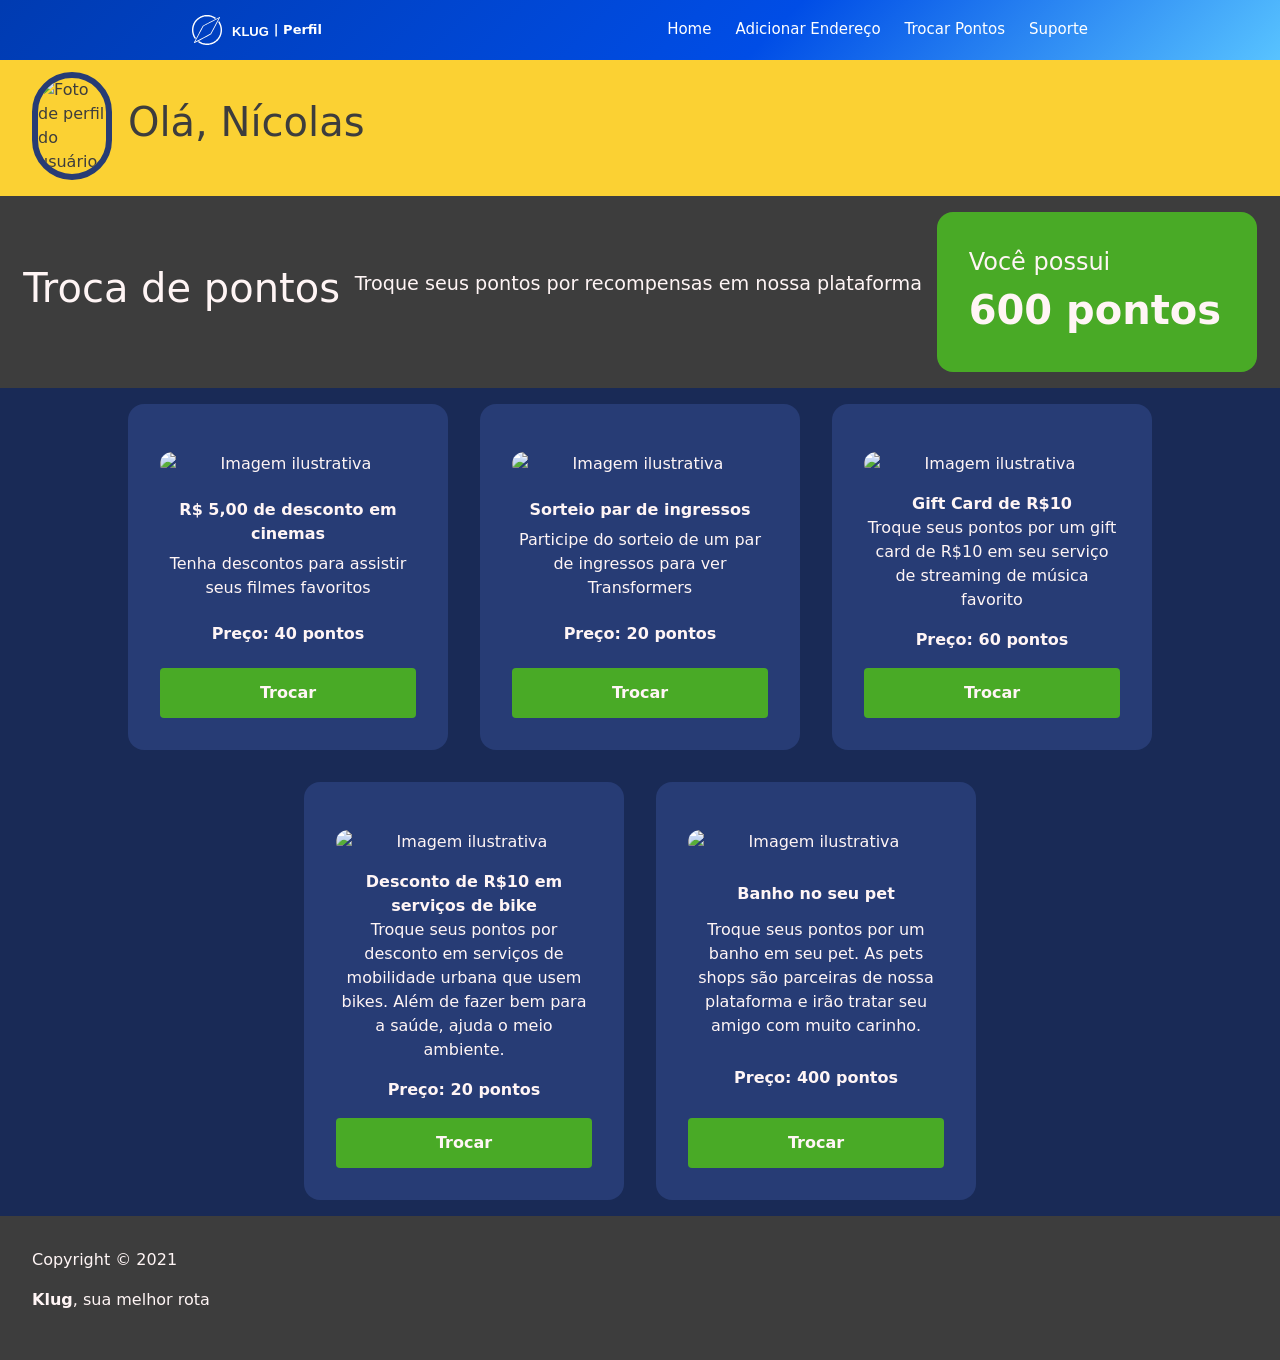
==== Codigo/troca-pontos/troca-pontos.html @ 5ece8dcf "Merge pull request #23 from ICEI-PUC-Minas-PPLES-TI/dev Testar algumas funcionalidades" ====
<!DOCTYPE html>
<html lang="pt-br">

<head>
    <meta charset="UTF-8">
    <meta http-equiv="X-UA-Compatible" content="IE=edge">
    <meta name="description" content="Rotas do Klug">
    <link rel="icon" href="./imgs/icon.svg">
    <meta name="viewport" content="width=device-width, initial-scale=1.0">
    <link rel="stylesheet" href="./troca-pontos.css">
    <title>Klug - Troca de Pontos</title>

    <link rel="preconnect" href="https://fonts.googleapis.com">
    <link rel="preconnect" href="https://fonts.gstatic.com" crossorigin>
    <link href="https://fonts.googleapis.com/css2?family=Open+Sans:ital,wght@0,400;0,700;1,400;1,700&display=swap"
        rel="stylesheet">

    <!-- Bootstrap -->
    <link href="https://cdn.jsdelivr.net/npm/bootstrap@5.1.1/dist/css/bootstrap.min.css" rel="stylesheet"
        integrity="sha384-F3w7mX95PdgyTmZZMECAngseQB83DfGTowi0iMjiWaeVhAn4FJkqJByhZMI3AhiU" crossorigin="anonymous">

    <!-- FontAwesome -->
    <script src="https://kit.fontawesome.com/c89ded80b6.js" crossorigin="anonymous"></script>

    <!-- Boxicons -->
    <script src="https://unpkg.com/boxicons@2.0.9/dist/boxicons.js"></script>
    <link href='https://unpkg.com/boxicons@2.0.9/css/boxicons.min.css' rel='stylesheet'>
</head>

<body>

    <header class="cabecalho">
        <div class="header">
            <a id="logo" href="#">
                <img src="./svg/Logo-Klug-2-branco.svg" id="logo-menu" alt="Logo">
                <span id="nomelogo">KLUG </span>
                <span id="localpagina">| Perfil</span>
            </a>
            <nav id="nav">
                <button onclick="toggleMenu()" id="btn-mobile" aria-controls="menu" aria-haspopup="true"
                    aria-label="Abrir Menu"><span id="hamburguer"></span></button>
                <ul id="menu" role="menu">
                    <li><a href="../rotas/rotas.html">Home</a>
                        <i class="bx bxs-home"></i>
                    </li>
                    <li><a href="../add-endereco/index.html">Adicionar Endereço</a> <i
                            class="fas fa-map-marker-alt"></i></li>
                    <li><a id="loginTrocaPonto" href="../troca-pontos/troca-pontos.html">Trocar Pontos</a> <i
                            class="fas fa-ticket-alt"></i></li>
                    <li><a href="../suporte/pagina-inicial/pagina-inicial.html">Suporte</a> <i
                            class="fas fa-wrench"></i></li>
                </ul>
            </nav>
        </div>
    </header>

    <header>
        <div class="container-header">
            <img id="foto-usuario" alt="Foto de perfil do usuário">
            <h1 id="nome-usuario"></h1>
        </div>
    </header>
    <section>
        <header class="header-pontos">
            <h1>Troca de pontos</h1>
            <p>Troque seus pontos por recompensas em nossa plataforma</p>
            <article id="container-pontos">
                <span>Você possui</span>
                <span id="pontos-usuario"></span>
            </article>
        </header>
        <section id="container-itens">
        </section>
    </section>
    <footer class="footer-container">
        <p>Copyright © 2021</p>
        <p><strong>Klug</strong>, sua melhor rota</p>
        </p>
    </footer>
    <script src="./js/scripts.js"></script>
</body>

</html>
---- Codigo/troca-pontos/troca-pontos.css ----
/* Global ====================================================================*/
:root {
  --bg: #3d3d3d;
  --bg-panel: #dfdfdf;
  --color-text: #fff5f5;
  --color-text-secondary: #333333;
  --green: #49aa26;
  --bg-sec: #34495e;

  transition: all 0.3s linear;
}

/* retira todos os espaçamentos e tamanhos do documento */
* {
  margin: 0;
  padding: 0;
  box-sizing: border-box;
}

html,
body {
  /* tamanho da fonte, para questões de responsividade */
  font-size: 16px;
  font-family: "Open Sans", sans-serif;
}

/* Menu */

.header {
  width: 100%;
  padding: 15px 15%;
  margin: 0 auto;
  position: absolute;
  top: 0;
  display: flex;
  align-items: center;
  justify-content: space-between;
  background: linear-gradient(
    -45deg,
    rgba(88, 195, 255, 1) 0,
    rgba(0, 77, 230, 1) 40%,
    rgba(0, 59, 177, 1) 100%
  );
}

#btn-mobile {
  display: none;
}

#nav {
  margin: 0 0 0 auto;
}

header a,
#nome-perfil {
  color: #fff;
  text-decoration: none;
  font-size: 13px;
  font-weight: 600;
}

nav a:hover,
#nome-perfil:hover {
  cursor: pointer;
  color: #fff;
}

#logo img {
  width: 30px;
}

#logo {
  display: flex;
  align-items: center;
  justify-content: space-between;
  margin: 0;
}

#logo:hover {
  color: #fff;
}

#nomelogo {
  margin: 3px 5px 0 10px;
  font-family: "Intro", sans-serif;
  color: white;
}

#menu {
  margin: 0 0 3px;
  padding: 0;
  display: flex;
  align-items: center;
  list-style: none;
  gap: 1.5rem;
}

#menu a {
  font-size: 15px;
  font-weight: 500;
}

#menu li i {
  display: none;
}

header .container-header {
  display: flex;
  flex-direction: row;
  align-items: center;
  padding: 1rem;
  margin-top: 3.5rem;

  background-color: #fbd133;
  color: var(--bg);
}
header .container-header img {
  border-radius: 50rem;
  width: 5rem;
  margin: 0 1rem;
  border: 6px solid #273c75;
}

header.header-pontos {
  background-color: var(--bg);
  padding: 1rem;
  color: var(--color-text);

  display: flex;
  flex-direction: row;
  justify-content: space-around;
  align-items: center;
}

header.header-pontos p {
  font-size: 1.2rem;
}

header.header-pontos article#container-pontos {
  background-color: var(--green);
  width: 20rem;
  color: var(--color-text);

  font-size: 1.5rem;

  display: flex;
  flex-direction: column;
  align-items: flex-start;

  padding: 2rem;
  border-radius: 1rem;
}

article#container-pontos > span#pontos-usuario {
  font-weight: bold;
  font-size: 2.5rem;
}

section #container-itens {
  background-color: #192a56;
  display: flex;
  flex-direction: row;
  flex-wrap: wrap;
  justify-content: center;
}

section article.item {
  width: 20rem;
  background-color: #273c75;
  padding: 2rem;
  margin: 1rem;
  color: var(--color-text);

  display: flex;
  flex-direction: column;
  flex-wrap: nowrap;
  justify-content: space-between;
  align-content: center;
  align-items: center;
  text-align: center;

  border-radius: 1rem;
}

section article.item img {
  border-radius: 0.8rem;
  width: 100%;
  margin: 1rem;

  display: block;
}

section article.item span {
  font-weight: bold;
}

section #container-itens article button {
  width: 100%;
  height: 50px;
  background-color: var(--green);
  color: var(--color-text);

  border: none;
  font-weight: bold;

  margin-top: 1rem;

  border-radius: 0.25rem;

  cursor: pointer;
}

footer.footer-container {
  padding: 2rem;

  background-color: var(--bg);
  color: var(--color-text);
}

/* Responsive =====================================*/
@media (max-width: 800px) {
  html {
    font-size: 87.5%;
  }

  header.header-pontos {
    flex-direction: column;
    gap: 2rem;
    text-align: center;
  }
  /* Menu */
  .header {
    padding: 15px 5% !important;
    margin: 0;
    position: fixed;
    background: linear-gradient(
      -45deg,
      rgb(88, 195, 255) 0,
      rgb(0, 77, 230) 40%,
      rgb(0, 59, 177) 100%
    );
    z-index: 1000;
  }
  #nav {
    margin: 0 0 0 auto;
  }
  header a {
    color: #fff;
    text-decoration: none;
  }
  #logo img {
    width: 30px;
  }
  #logo {
    display: flex;
    align-items: center;
    justify-content: space-between;
    margin: 0;
  }
  #nomelogo {
    font-size: 15px;
    font-weight: bolder;
    margin-left: 5px;
  }
  #localpagina,
  #nome-perfil {
    display: none;
  }
  #menu {
    display: block;
    position: absolute;
    padding: 50% 0;
    z-index: 1000;
    height: calc(100vh - 60px);
    right: -200px;
    top: 60px;
    list-style: none;
    transition: all 0.4s;

    background-color: #fff;
  }
  #menu li {
    display: flex;
    justify-content: end;
    align-items: center;
    padding: 1rem 0;
    margin: 0 1rem;
    border-bottom: 1px solid rgba(255, 255, 255, 0.3);
  }
  #menu li a {
    text-align: end;
    font-size: 14px;
    color: #222;
  }
  #menu i,
  #menu .bx {
    text-align: end;
    display: block;
    font-size: 18px;
    width: 30px;
  }
  #nav.active #menu {
    width: 55%;
    right: 0;
  }
  .main,
  .footer {
    transition: all 0.3s;
    box-shadow: 2px -15px 10px rgba(0, 0, 0, 0.1);
  }
  .main.active,
  .footer.active {
    transform: translateX(-55%);
  }
  #btn-mobile {
    display: flex;
    align-items: center;
    padding: 0.5rem 0;
    font-size: 1rem;
    border: none;
    background: none;
    cursor: pointer;
    color: white;
    margin: 0 0 0 auto;
    gap: 0.5rem;
  }
  #hamburguer {
    margin-top: -2px;
    display: block;
    width: 20px;
    border-top: 1px solid;
  }
  #hamburguer::before,
  #hamburguer::after {
    content: "";
    display: block;
    width: 20px;
    border-top: 1px solid;
    background: currentColor;
    margin-top: 5px;
    transition: 0.3s;
    position: relative;
  }
  #nav.active.active #hamburguer {
    border-top-color: transparent;
  }
  #nav.active.active #hamburguer::before {
    transform: rotate(135deg);
  }
  #nav.active.active #hamburguer::after {
    transform: rotate(-135deg);
    top: -6px;
  }
  #menu li i {
    display: block;
  }
}

@media (max-width: 799px) {
  /* Pesquisa */
  #barra-pesquisa {
    width: 90%;
  }
  /* Principais Problemas */
  div.texto-problemas {
    display: flex;
    flex-direction: column;
    margin: 30px auto;
    text-align: center;
    width: 90%;
  }
  .texto-problemas a {
    padding: 25px 0;
    font-family: "Montserrat", sans-serif;
    text-decoration: none;
    color: #3e97ff;
    letter-spacing: 1px;
  }
  #lv {
    height: 1px;
    width: 70%;
    border-right: 0;
    border-bottom: 1px solid rgba(0, 0, 0, 0.2);
  }
  /* Link Editor Rotas */
  .icone-editar img {
    margin: 20px auto;
    width: 70px;
    transform: scaleX(-1);
  }
  .link-editor {
    display: flex;
    flex-direction: column;
    justify-content: space-between;
    align-items: center;
  }
  .conteudo-editar h4 {
    margin-top: 10px;
    text-align: center;
    font-family: "Montserrat", sans-serif;
    font-size: 25px;
  }
  #texto-editar {
    text-align: center;
    margin-top: 10px;
    font-size: 17px;
    font-family: "Montserrat", sans-serif;
  }
  #link-para-editar {
    margin-top: 25px;
    margin-bottom: 70px;
    text-align: center;
  }
  #link-para-editar a {
    font-size: 17px;
    font-family: "Montserrat", sans-serif;
    color: #3e97ff;
    text-decoration: none;
  }
  #seta {
    padding-left: 7px;
  }
  /* Sobre KLUG */
  .texto-sobre-klug {
    width: 90%;
  }
  /* Fale Conosco */
  div.formulario-fale-conosco {
    width: 90%;
    margin: 0 auto;
  }
  /* Rodapé */
  .principais-topicos {
    padding: 20px 10% !important;
  }
  .final-footer {
    width: 90% !important;
    margin: 0 auto;
  }
  .logo-redes {
    display: none;
  }
  .copyright {
    display: flex;
    flex-direction: row;
    width: 100%;
    padding: 0 5%;
    margin-bottom: 30px;
  }
  .copyright-texto p {
    text-align: center;
    font-size: 13px;
  }
  div.logo-redes {
    display: none !important;
  }
  #linha-footer {
    display: none;
  }
  .pais {
    display: none !important;
  }
}

@media (max-width: 900px) {
  /* Menu */
  .header {
    padding: 15px 5% !important;
    margin: 0;
    position: fixed;
    z-index: 1000;
  }
  #nav {
    margin: 0 0 0 auto;
  }
  header a {
    color: #fff;
    text-decoration: none;
  }
  #logo img {
    width: 30px;
  }
  #logo {
    display: flex;
    align-items: center;
    justify-content: space-between;
    margin: 0;
  }
  #nomelogo {
    font-size: 15px;
    font-weight: bolder;
    margin-left: 5px;
  }
  #localpagina,
  #nome-perfil {
    display: none;
  }
  #menu {
    display: block;
    position: absolute;
    padding: 50% 0;
    z-index: 1000;
    height: calc(100vh - 60px);
    right: -200px;
    top: 60px;
    list-style: none;
    transition: all 0.4s;
    backdrop-filter: blur(3px);
  }
  #menu li {
    display: flex;
    justify-content: end;
    align-items: center;
    padding: 1rem 0;
    margin: 0 1rem;
    border-bottom: 1px solid rgba(255, 255, 255, 0.3);
  }
  #menu li a {
    text-align: end;
    font-size: 14px;
    color: #222;
  }
  #menu i,
  #menu .bx {
    text-align: end;
    display: block;
    font-size: 18px;
    width: 30px;
  }
  #nav.active #menu {
    width: 50%;
    right: 0;
  }
  .main,
  .footer {
    transition: all 0.3s;
    box-shadow: 2px -15px 10px rgba(0, 0, 0, 0.1);
  }
  .main.active,
  .footer.active {
    transform: translateX(-55%);
  }
  #btn-mobile {
    display: flex;
    align-items: center;
    padding: 0.5rem 0;
    font-size: 1rem;
    border: none;
    background: none;
    cursor: pointer;
    color: white;
    margin: 0 0 0 auto;
    gap: 0.5rem;
  }
  #hamburguer {
    margin-top: -2px;
    display: block;
    width: 20px;
    border-top: 1px solid;
  }
  #hamburguer::before,
  #hamburguer::after {
    content: "";
    display: block;
    width: 20px;
    border-top: 1px solid;
    background: currentColor;
    margin-top: 5px;
    transition: 0.3s;
    position: relative;
  }
  #nav.active.active #hamburguer {
    border-top-color: transparent;
  }
  #nav.active.active #hamburguer::before {
    transform: rotate(135deg);
  }
  #nav.active.active #hamburguer::after {
    transform: rotate(-135deg);
    top: -6px;
  }
}
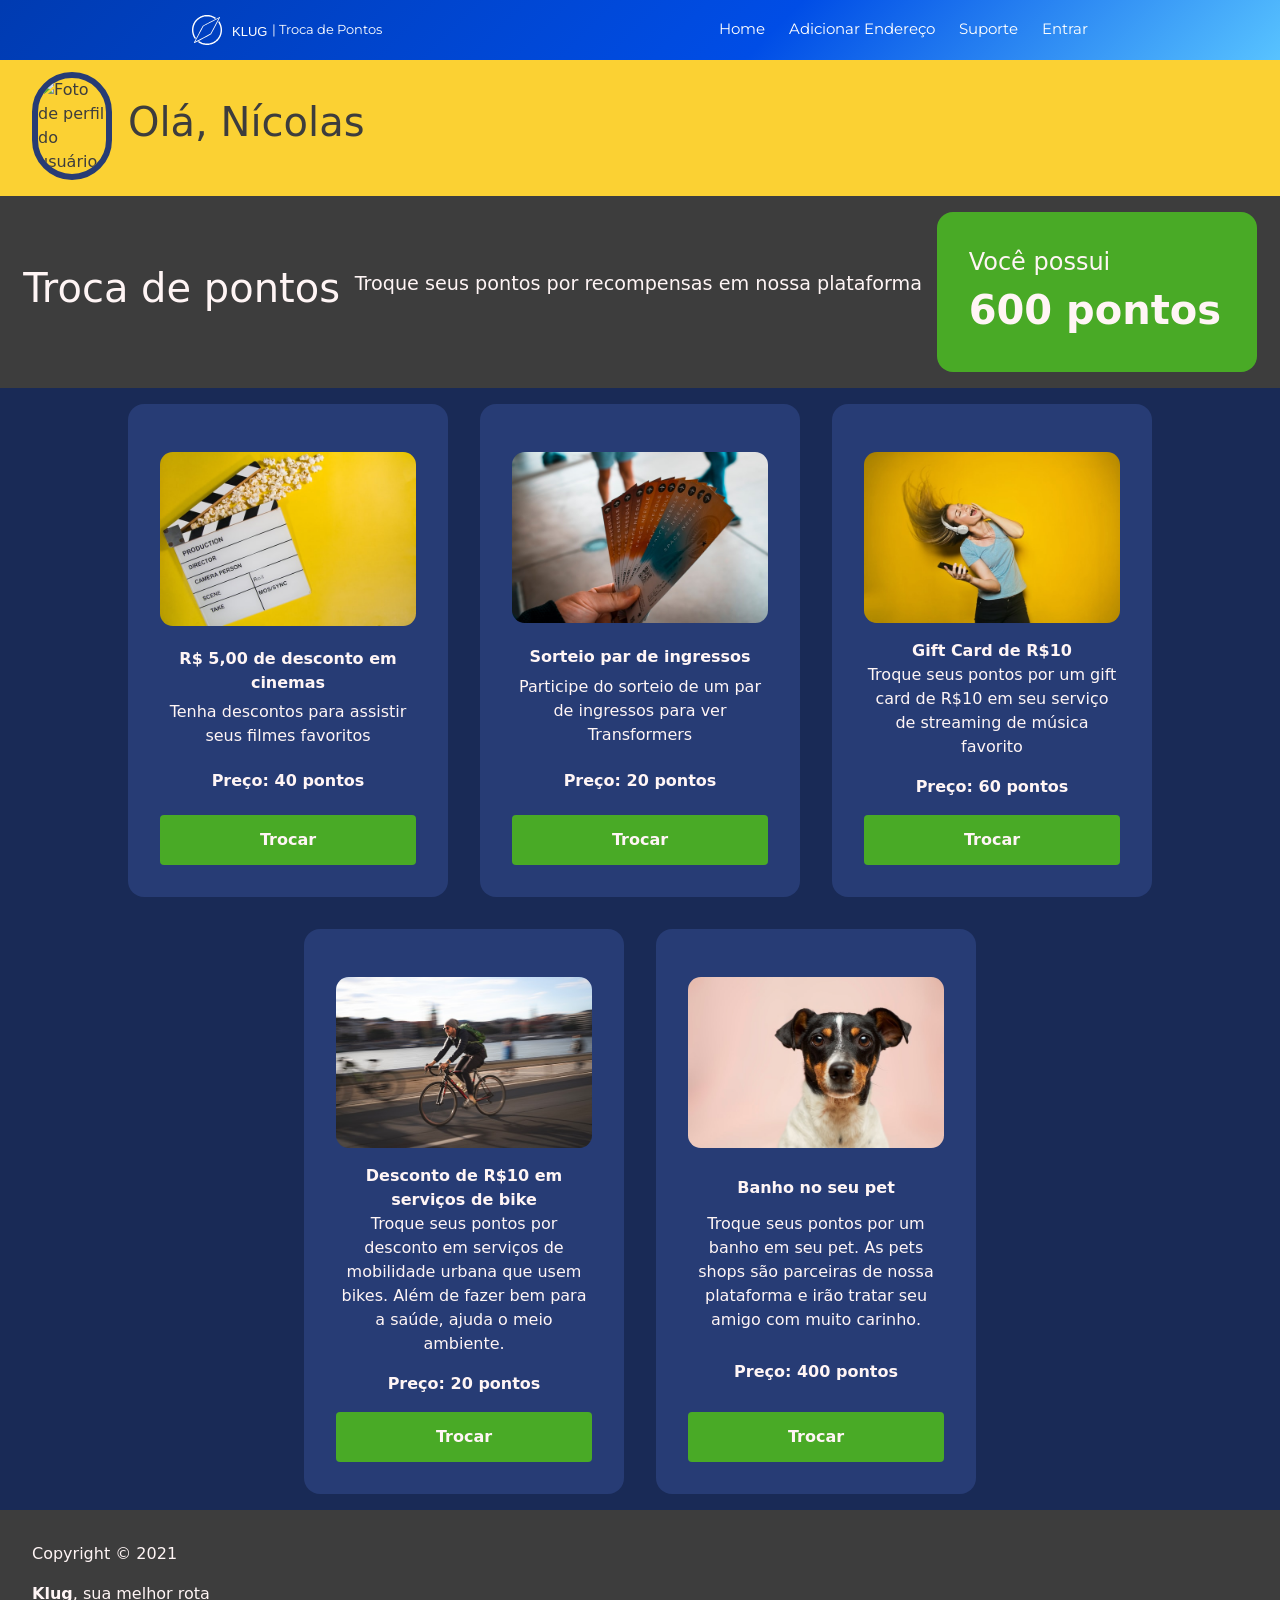
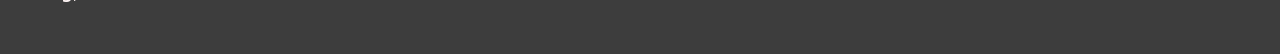
==== commit 5c2b4994: "[Update] Adaptação do menu para acessar o perfil do usuário" ====
--- a/Codigo/troca-pontos/troca-pontos.html
+++ b/Codigo/troca-pontos/troca-pontos.html
@@ -12,12 +12,15 @@
 
     <link rel="preconnect" href="https://fonts.googleapis.com">
     <link rel="preconnect" href="https://fonts.gstatic.com" crossorigin>
-    <link href="https://fonts.googleapis.com/css2?family=Open+Sans:ital,wght@0,400;0,700;1,400;1,700&display=swap"
-        rel="stylesheet">
+    <link href="https://fonts.googleapis.com/css2?family=Open+Sans:ital,wght@0,400;0,700;1,400;1,700&display=swap" rel="stylesheet">
 
     <!-- Bootstrap -->
-    <link href="https://cdn.jsdelivr.net/npm/bootstrap@5.1.1/dist/css/bootstrap.min.css" rel="stylesheet"
-        integrity="sha384-F3w7mX95PdgyTmZZMECAngseQB83DfGTowi0iMjiWaeVhAn4FJkqJByhZMI3AhiU" crossorigin="anonymous">
+    <link href="https://cdn.jsdelivr.net/npm/bootstrap@5.1.1/dist/css/bootstrap.min.css" rel="stylesheet" integrity="sha384-F3w7mX95PdgyTmZZMECAngseQB83DfGTowi0iMjiWaeVhAn4FJkqJByhZMI3AhiU" crossorigin="anonymous">
+
+    <!-- jQuery -->
+    <script src="https://code.jquery.com/jquery-3.6.0.min.js"></script>
+    <script src="https://ajax.googleapis.com/ajax/libs/jquery/1.8.3/jquery.min.js"></script>
+    <script src="https://cdnjs.cloudflare.com/ajax/libs/jquery.mask/1.14.11/jquery.mask.min.js"></script>
 
     <!-- FontAwesome -->
     <script src="https://kit.fontawesome.com/c89ded80b6.js" crossorigin="anonymous"></script>
@@ -34,21 +37,18 @@
             <a id="logo" href="#">
                 <img src="./svg/Logo-Klug-2-branco.svg" id="logo-menu" alt="Logo">
                 <span id="nomelogo">KLUG </span>
-                <span id="localpagina">| Perfil</span>
+                <span id="localpagina">| Troca de Pontos</span>
             </a>
             <nav id="nav">
-                <button onclick="toggleMenu()" id="btn-mobile" aria-controls="menu" aria-haspopup="true"
-                    aria-label="Abrir Menu"><span id="hamburguer"></span></button>
+                <button onclick="toggleMenu()" id="btn-mobile" aria-controls="menu" aria-haspopup="true" aria-label="Abrir Menu"><span id="hamburguer"></span></button>
                 <ul id="menu" role="menu">
                     <li><a href="../rotas/rotas.html">Home</a>
                         <i class="bx bxs-home"></i>
                     </li>
-                    <li><a href="../add-endereco/index.html">Adicionar Endereço</a> <i
-                            class="fas fa-map-marker-alt"></i></li>
-                    <li><a id="loginTrocaPonto" href="../troca-pontos/troca-pontos.html">Trocar Pontos</a> <i
-                            class="fas fa-ticket-alt"></i></li>
-                    <li><a href="../suporte/pagina-inicial/pagina-inicial.html">Suporte</a> <i
-                            class="fas fa-wrench"></i></li>
+                    <li><a href="../add-endereco/index.html">Adicionar Endereço</a> <i class="fas fa-map-marker-alt"></i></li>
+                    <li><a href="../suporte/pagina-inicial/pagina-inicial.html">Suporte</a> <i class="fas fa-wrench"></i></li>
+                    <li>
+                        <a id="loginProfile" href=""> </a><i class="fas fa-user"></i></li>
                 </ul>
             </nav>
         </div>
--- a/Codigo/troca-pontos/troca-pontos.css
+++ b/Codigo/troca-pontos/troca-pontos.css
@@ -1,582 +1,565 @@
+@import url('https://fonts.googleapis.com/css2?family=Montserrat:wght@300;400;500;600;700;800&display=swap');
+
 /* Global ====================================================================*/
+
 :root {
-  --bg: #3d3d3d;
-  --bg-panel: #dfdfdf;
-  --color-text: #fff5f5;
-  --color-text-secondary: #333333;
-  --green: #49aa26;
-  --bg-sec: #34495e;
-
-  transition: all 0.3s linear;
-}
+    --bg: #3d3d3d;
+    --bg-panel: #dfdfdf;
+    --color-text: #fff5f5;
+    --color-text-secondary: #333333;
+    --green: #49aa26;
+    --bg-sec: #34495e;
+    transition: all 0.3s linear;
+}
+
 
 /* retira todos os espaçamentos e tamanhos do documento */
+
 * {
-  margin: 0;
-  padding: 0;
-  box-sizing: border-box;
+    margin: 0;
+    padding: 0;
+    box-sizing: border-box;
 }
 
 html,
 body {
-  /* tamanho da fonte, para questões de responsividade */
-  font-size: 16px;
-  font-family: "Open Sans", sans-serif;
-}
+    /* tamanho da fonte, para questões de responsividade */
+    font-size: 16px;
+    font-family: "Open Sans", sans-serif;
+}
+
 
 /* Menu */
 
 .header {
-  width: 100%;
-  padding: 15px 15%;
-  margin: 0 auto;
-  position: absolute;
-  top: 0;
-  display: flex;
-  align-items: center;
-  justify-content: space-between;
-  background: linear-gradient(
-    -45deg,
-    rgba(88, 195, 255, 1) 0,
-    rgba(0, 77, 230, 1) 40%,
-    rgba(0, 59, 177, 1) 100%
-  );
+    width: 100%;
+    padding: 15px 15%;
+    margin: 0 auto;
+    position: absolute;
+    top: 0;
+    display: flex;
+    align-items: center;
+    justify-content: space-between;
+    background: linear-gradient( -45deg, rgba(88, 195, 255, 1) 0, rgba(0, 77, 230, 1) 40%, rgba(0, 59, 177, 1) 100%);
 }
 
 #btn-mobile {
-  display: none;
+    display: none;
 }
 
 #nav {
-  margin: 0 0 0 auto;
+    margin: 0 0 0 auto;
 }
 
 header a,
 #nome-perfil {
-  color: #fff;
-  text-decoration: none;
-  font-size: 13px;
-  font-weight: 600;
+    color: #fff;
+    text-decoration: none;
+    font-size: 13px;
+    font-weight: 400;
+    font-family: 'Montserrat', sans-serif;
 }
 
 nav a:hover,
 #nome-perfil:hover {
-  cursor: pointer;
-  color: #fff;
+    cursor: pointer;
+    color: #fff;
 }
 
 #logo img {
-  width: 30px;
+    width: 30px;
 }
 
 #logo {
-  display: flex;
-  align-items: center;
-  justify-content: space-between;
-  margin: 0;
-}
-
-#logo:hover {
-  color: #fff;
-}
-
-#nomelogo {
-  margin: 3px 5px 0 10px;
-  font-family: "Intro", sans-serif;
-  color: white;
-}
-
-#menu {
-  margin: 0 0 3px;
-  padding: 0;
-  display: flex;
-  align-items: center;
-  list-style: none;
-  gap: 1.5rem;
-}
-
-#menu a {
-  font-size: 15px;
-  font-weight: 500;
-}
-
-#menu li i {
-  display: none;
-}
-
-header .container-header {
-  display: flex;
-  flex-direction: row;
-  align-items: center;
-  padding: 1rem;
-  margin-top: 3.5rem;
-
-  background-color: #fbd133;
-  color: var(--bg);
-}
-header .container-header img {
-  border-radius: 50rem;
-  width: 5rem;
-  margin: 0 1rem;
-  border: 6px solid #273c75;
-}
-
-header.header-pontos {
-  background-color: var(--bg);
-  padding: 1rem;
-  color: var(--color-text);
-
-  display: flex;
-  flex-direction: row;
-  justify-content: space-around;
-  align-items: center;
-}
-
-header.header-pontos p {
-  font-size: 1.2rem;
-}
-
-header.header-pontos article#container-pontos {
-  background-color: var(--green);
-  width: 20rem;
-  color: var(--color-text);
-
-  font-size: 1.5rem;
-
-  display: flex;
-  flex-direction: column;
-  align-items: flex-start;
-
-  padding: 2rem;
-  border-radius: 1rem;
-}
-
-article#container-pontos > span#pontos-usuario {
-  font-weight: bold;
-  font-size: 2.5rem;
-}
-
-section #container-itens {
-  background-color: #192a56;
-  display: flex;
-  flex-direction: row;
-  flex-wrap: wrap;
-  justify-content: center;
-}
-
-section article.item {
-  width: 20rem;
-  background-color: #273c75;
-  padding: 2rem;
-  margin: 1rem;
-  color: var(--color-text);
-
-  display: flex;
-  flex-direction: column;
-  flex-wrap: nowrap;
-  justify-content: space-between;
-  align-content: center;
-  align-items: center;
-  text-align: center;
-
-  border-radius: 1rem;
-}
-
-section article.item img {
-  border-radius: 0.8rem;
-  width: 100%;
-  margin: 1rem;
-
-  display: block;
-}
-
-section article.item span {
-  font-weight: bold;
-}
-
-section #container-itens article button {
-  width: 100%;
-  height: 50px;
-  background-color: var(--green);
-  color: var(--color-text);
-
-  border: none;
-  font-weight: bold;
-
-  margin-top: 1rem;
-
-  border-radius: 0.25rem;
-
-  cursor: pointer;
-}
-
-footer.footer-container {
-  padding: 2rem;
-
-  background-color: var(--bg);
-  color: var(--color-text);
-}
-
-/* Responsive =====================================*/
-@media (max-width: 800px) {
-  html {
-    font-size: 87.5%;
-  }
-
-  header.header-pontos {
-    flex-direction: column;
-    gap: 2rem;
-    text-align: center;
-  }
-  /* Menu */
-  .header {
-    padding: 15px 5% !important;
-    margin: 0;
-    position: fixed;
-    background: linear-gradient(
-      -45deg,
-      rgb(88, 195, 255) 0,
-      rgb(0, 77, 230) 40%,
-      rgb(0, 59, 177) 100%
-    );
-    z-index: 1000;
-  }
-  #nav {
-    margin: 0 0 0 auto;
-  }
-  header a {
-    color: #fff;
-    text-decoration: none;
-  }
-  #logo img {
-    width: 30px;
-  }
-  #logo {
     display: flex;
     align-items: center;
     justify-content: space-between;
     margin: 0;
-  }
-  #nomelogo {
+}
+
+#logo:hover {
+    color: #fff;
+}
+
+#nomelogo {
+    margin: 3px 5px 0 10px;
+    font-family: "Intro", sans-serif;
+    color: white;
+}
+
+#menu {
+    margin: 0 0 3px;
+    padding: 0;
+    display: flex;
+    align-items: center;
+    list-style: none;
+    gap: 1.5rem;
+}
+
+#menu a {
     font-size: 15px;
-    font-weight: bolder;
-    margin-left: 5px;
-  }
-  #localpagina,
-  #nome-perfil {
+}
+
+#menu li i {
     display: none;
-  }
-  #menu {
+}
+
+header .container-header {
+    display: flex;
+    flex-direction: row;
+    align-items: center;
+    padding: 1rem;
+    margin-top: 3.5rem;
+    background-color: #fbd133;
+    color: var(--bg);
+}
+
+header .container-header img {
+    border-radius: 50rem;
+    width: 5rem;
+    margin: 0 1rem;
+    border: 6px solid #273c75;
+}
+
+header.header-pontos {
+    background-color: var(--bg);
+    padding: 1rem;
+    color: var(--color-text);
+    display: flex;
+    flex-direction: row;
+    justify-content: space-around;
+    align-items: center;
+}
+
+header.header-pontos p {
+    font-size: 1.2rem;
+}
+
+header.header-pontos article#container-pontos {
+    background-color: var(--green);
+    width: 20rem;
+    color: var(--color-text);
+    font-size: 1.5rem;
+    display: flex;
+    flex-direction: column;
+    align-items: flex-start;
+    padding: 2rem;
+    border-radius: 1rem;
+}
+
+article#container-pontos>span#pontos-usuario {
+    font-weight: bold;
+    font-size: 2.5rem;
+}
+
+section #container-itens {
+    background-color: #192a56;
+    display: flex;
+    flex-direction: row;
+    flex-wrap: wrap;
+    justify-content: center;
+}
+
+section article.item {
+    width: 20rem;
+    background-color: #273c75;
+    padding: 2rem;
+    margin: 1rem;
+    color: var(--color-text);
+    display: flex;
+    flex-direction: column;
+    flex-wrap: nowrap;
+    justify-content: space-between;
+    align-content: center;
+    align-items: center;
+    text-align: center;
+    border-radius: 1rem;
+}
+
+section article.item img {
+    border-radius: 0.8rem;
+    width: 100%;
+    margin: 1rem;
     display: block;
-    position: absolute;
-    padding: 50% 0;
-    z-index: 1000;
-    height: calc(100vh - 60px);
-    right: -200px;
-    top: 60px;
-    list-style: none;
-    transition: all 0.4s;
-
-    background-color: #fff;
-  }
-  #menu li {
-    display: flex;
-    justify-content: end;
-    align-items: center;
-    padding: 1rem 0;
-    margin: 0 1rem;
-    border-bottom: 1px solid rgba(255, 255, 255, 0.3);
-  }
-  #menu li a {
-    text-align: end;
-    font-size: 14px;
-    color: #222;
-  }
-  #menu i,
-  #menu .bx {
-    text-align: end;
-    display: block;
-    font-size: 18px;
-    width: 30px;
-  }
-  #nav.active #menu {
-    width: 55%;
-    right: 0;
-  }
-  .main,
-  .footer {
-    transition: all 0.3s;
-    box-shadow: 2px -15px 10px rgba(0, 0, 0, 0.1);
-  }
-  .main.active,
-  .footer.active {
-    transform: translateX(-55%);
-  }
-  #btn-mobile {
-    display: flex;
-    align-items: center;
-    padding: 0.5rem 0;
-    font-size: 1rem;
+}
+
+section article.item span {
+    font-weight: bold;
+}
+
+section #container-itens article button {
+    width: 100%;
+    height: 50px;
+    background-color: var(--green);
+    color: var(--color-text);
     border: none;
-    background: none;
+    font-weight: bold;
+    margin-top: 1rem;
+    border-radius: 0.25rem;
     cursor: pointer;
-    color: white;
-    margin: 0 0 0 auto;
-    gap: 0.5rem;
-  }
-  #hamburguer {
-    margin-top: -2px;
-    display: block;
-    width: 20px;
-    border-top: 1px solid;
-  }
-  #hamburguer::before,
-  #hamburguer::after {
-    content: "";
-    display: block;
-    width: 20px;
-    border-top: 1px solid;
-    background: currentColor;
-    margin-top: 5px;
-    transition: 0.3s;
-    position: relative;
-  }
-  #nav.active.active #hamburguer {
-    border-top-color: transparent;
-  }
-  #nav.active.active #hamburguer::before {
-    transform: rotate(135deg);
-  }
-  #nav.active.active #hamburguer::after {
-    transform: rotate(-135deg);
-    top: -6px;
-  }
-  #menu li i {
-    display: block;
-  }
+}
+
+footer.footer-container {
+    padding: 2rem;
+    background-color: var(--bg);
+    color: var(--color-text);
+}
+
+
+/* Responsive =====================================*/
+
+@media (max-width: 800px) {
+    html {
+        font-size: 87.5%;
+    }
+    header.header-pontos {
+        flex-direction: column;
+        gap: 2rem;
+        text-align: center;
+    }
+    /* Menu */
+    .header {
+        padding: 15px 5% !important;
+        margin: 0;
+        position: fixed;
+        background: linear-gradient( -45deg, rgb(88, 195, 255) 0, rgb(0, 77, 230) 40%, rgb(0, 59, 177) 100%);
+        z-index: 1000;
+    }
+    #nav {
+        margin: 0 0 0 auto;
+    }
+    header a {
+        color: #fff;
+        text-decoration: none;
+    }
+    #logo img {
+        width: 30px;
+    }
+    #logo {
+        display: flex;
+        align-items: center;
+        justify-content: space-between;
+        margin: 0;
+    }
+    #nomelogo {
+        font-size: 15px;
+        font-weight: bolder;
+        margin-left: 5px;
+    }
+    #localpagina,
+    #nome-perfil {
+        display: none;
+    }
+    #menu {
+        display: block;
+        position: absolute;
+        padding: 50% 0;
+        z-index: 1000;
+        height: calc(100vh - 60px);
+        right: -200px;
+        top: 60px;
+        list-style: none;
+        transition: all 0.4s;
+        background-color: #fff;
+    }
+    #menu li {
+        display: flex;
+        justify-content: end;
+        align-items: center;
+        padding: 1rem 0;
+        margin: 0 1rem;
+        border-bottom: 1px solid rgba(255, 255, 255, 0.3);
+    }
+    #menu li a {
+        text-align: end;
+        font-size: 14px;
+        color: #222;
+    }
+    #menu i,
+    #menu .bx {
+        text-align: end;
+        display: block;
+        font-size: 18px;
+        width: 30px;
+    }
+    #nav.active #menu {
+        width: 55%;
+        right: 0;
+    }
+    .main,
+    .footer {
+        transition: all 0.3s;
+        box-shadow: 2px -15px 10px rgba(0, 0, 0, 0.1);
+    }
+    .main.active,
+    .footer.active {
+        transform: translateX(-55%);
+    }
+    #btn-mobile {
+        display: flex;
+        align-items: center;
+        padding: 0.5rem 0;
+        font-size: 1rem;
+        border: none;
+        background: none;
+        cursor: pointer;
+        color: white;
+        margin: 0 0 0 auto;
+        gap: 0.5rem;
+    }
+    #hamburguer {
+        margin-top: -2px;
+        display: block;
+        width: 20px;
+        border-top: 1px solid;
+    }
+    #hamburguer::before,
+    #hamburguer::after {
+        content: "";
+        display: block;
+        width: 20px;
+        border-top: 1px solid;
+        background: currentColor;
+        margin-top: 5px;
+        transition: 0.3s;
+        position: relative;
+    }
+    #nav.active.active #hamburguer {
+        border-top-color: transparent;
+    }
+    #nav.active.active #hamburguer::before {
+        transform: rotate(135deg);
+    }
+    #nav.active.active #hamburguer::after {
+        transform: rotate(-135deg);
+        top: -6px;
+    }
+    #menu li i {
+        display: block;
+    }
 }
 
 @media (max-width: 799px) {
-  /* Pesquisa */
-  #barra-pesquisa {
-    width: 90%;
-  }
-  /* Principais Problemas */
-  div.texto-problemas {
-    display: flex;
-    flex-direction: column;
-    margin: 30px auto;
-    text-align: center;
-    width: 90%;
-  }
-  .texto-problemas a {
-    padding: 25px 0;
-    font-family: "Montserrat", sans-serif;
-    text-decoration: none;
-    color: #3e97ff;
-    letter-spacing: 1px;
-  }
-  #lv {
-    height: 1px;
-    width: 70%;
-    border-right: 0;
-    border-bottom: 1px solid rgba(0, 0, 0, 0.2);
-  }
-  /* Link Editor Rotas */
-  .icone-editar img {
-    margin: 20px auto;
-    width: 70px;
-    transform: scaleX(-1);
-  }
-  .link-editor {
-    display: flex;
-    flex-direction: column;
-    justify-content: space-between;
-    align-items: center;
-  }
-  .conteudo-editar h4 {
-    margin-top: 10px;
-    text-align: center;
-    font-family: "Montserrat", sans-serif;
-    font-size: 25px;
-  }
-  #texto-editar {
-    text-align: center;
-    margin-top: 10px;
-    font-size: 17px;
-    font-family: "Montserrat", sans-serif;
-  }
-  #link-para-editar {
-    margin-top: 25px;
-    margin-bottom: 70px;
-    text-align: center;
-  }
-  #link-para-editar a {
-    font-size: 17px;
-    font-family: "Montserrat", sans-serif;
-    color: #3e97ff;
-    text-decoration: none;
-  }
-  #seta {
-    padding-left: 7px;
-  }
-  /* Sobre KLUG */
-  .texto-sobre-klug {
-    width: 90%;
-  }
-  /* Fale Conosco */
-  div.formulario-fale-conosco {
-    width: 90%;
-    margin: 0 auto;
-  }
-  /* Rodapé */
-  .principais-topicos {
-    padding: 20px 10% !important;
-  }
-  .final-footer {
-    width: 90% !important;
-    margin: 0 auto;
-  }
-  .logo-redes {
-    display: none;
-  }
-  .copyright {
-    display: flex;
-    flex-direction: row;
-    width: 100%;
-    padding: 0 5%;
-    margin-bottom: 30px;
-  }
-  .copyright-texto p {
-    text-align: center;
-    font-size: 13px;
-  }
-  div.logo-redes {
-    display: none !important;
-  }
-  #linha-footer {
-    display: none;
-  }
-  .pais {
-    display: none !important;
-  }
+    /* Pesquisa */
+    #barra-pesquisa {
+        width: 90%;
+    }
+    /* Principais Problemas */
+    div.texto-problemas {
+        display: flex;
+        flex-direction: column;
+        margin: 30px auto;
+        text-align: center;
+        width: 90%;
+    }
+    .texto-problemas a {
+        padding: 25px 0;
+        font-family: "Montserrat", sans-serif;
+        text-decoration: none;
+        color: #3e97ff;
+        letter-spacing: 1px;
+    }
+    #lv {
+        height: 1px;
+        width: 70%;
+        border-right: 0;
+        border-bottom: 1px solid rgba(0, 0, 0, 0.2);
+    }
+    /* Link Editor Rotas */
+    .icone-editar img {
+        margin: 20px auto;
+        width: 70px;
+        transform: scaleX(-1);
+    }
+    .link-editor {
+        display: flex;
+        flex-direction: column;
+        justify-content: space-between;
+        align-items: center;
+    }
+    .conteudo-editar h4 {
+        margin-top: 10px;
+        text-align: center;
+        font-family: "Montserrat", sans-serif;
+        font-size: 25px;
+    }
+    #texto-editar {
+        text-align: center;
+        margin-top: 10px;
+        font-size: 17px;
+        font-family: "Montserrat", sans-serif;
+    }
+    #link-para-editar {
+        margin-top: 25px;
+        margin-bottom: 70px;
+        text-align: center;
+    }
+    #link-para-editar a {
+        font-size: 17px;
+        font-family: "Montserrat", sans-serif;
+        color: #3e97ff;
+        text-decoration: none;
+    }
+    #seta {
+        padding-left: 7px;
+    }
+    /* Sobre KLUG */
+    .texto-sobre-klug {
+        width: 90%;
+    }
+    /* Fale Conosco */
+    div.formulario-fale-conosco {
+        width: 90%;
+        margin: 0 auto;
+    }
+    /* Rodapé */
+    .principais-topicos {
+        padding: 20px 10% !important;
+    }
+    .final-footer {
+        width: 90% !important;
+        margin: 0 auto;
+    }
+    .logo-redes {
+        display: none;
+    }
+    .copyright {
+        display: flex;
+        flex-direction: row;
+        width: 100%;
+        padding: 0 5%;
+        margin-bottom: 30px;
+    }
+    .copyright-texto p {
+        text-align: center;
+        font-size: 13px;
+    }
+    div.logo-redes {
+        display: none !important;
+    }
+    #linha-footer {
+        display: none;
+    }
+    .pais {
+        display: none !important;
+    }
 }
 
 @media (max-width: 900px) {
-  /* Menu */
-  .header {
-    padding: 15px 5% !important;
-    margin: 0;
-    position: fixed;
-    z-index: 1000;
-  }
-  #nav {
-    margin: 0 0 0 auto;
-  }
-  header a {
-    color: #fff;
-    text-decoration: none;
-  }
-  #logo img {
-    width: 30px;
-  }
-  #logo {
-    display: flex;
-    align-items: center;
-    justify-content: space-between;
-    margin: 0;
-  }
-  #nomelogo {
-    font-size: 15px;
-    font-weight: bolder;
-    margin-left: 5px;
-  }
-  #localpagina,
-  #nome-perfil {
-    display: none;
-  }
-  #menu {
-    display: block;
-    position: absolute;
-    padding: 50% 0;
-    z-index: 1000;
-    height: calc(100vh - 60px);
-    right: -200px;
-    top: 60px;
-    list-style: none;
-    transition: all 0.4s;
-    backdrop-filter: blur(3px);
-  }
-  #menu li {
-    display: flex;
-    justify-content: end;
-    align-items: center;
-    padding: 1rem 0;
-    margin: 0 1rem;
-    border-bottom: 1px solid rgba(255, 255, 255, 0.3);
-  }
-  #menu li a {
-    text-align: end;
-    font-size: 14px;
-    color: #222;
-  }
-  #menu i,
-  #menu .bx {
-    text-align: end;
-    display: block;
-    font-size: 18px;
-    width: 30px;
-  }
-  #nav.active #menu {
-    width: 50%;
-    right: 0;
-  }
-  .main,
-  .footer {
-    transition: all 0.3s;
-    box-shadow: 2px -15px 10px rgba(0, 0, 0, 0.1);
-  }
-  .main.active,
-  .footer.active {
-    transform: translateX(-55%);
-  }
-  #btn-mobile {
-    display: flex;
-    align-items: center;
-    padding: 0.5rem 0;
-    font-size: 1rem;
-    border: none;
-    background: none;
-    cursor: pointer;
-    color: white;
-    margin: 0 0 0 auto;
-    gap: 0.5rem;
-  }
-  #hamburguer {
-    margin-top: -2px;
-    display: block;
-    width: 20px;
-    border-top: 1px solid;
-  }
-  #hamburguer::before,
-  #hamburguer::after {
-    content: "";
-    display: block;
-    width: 20px;
-    border-top: 1px solid;
-    background: currentColor;
-    margin-top: 5px;
-    transition: 0.3s;
-    position: relative;
-  }
-  #nav.active.active #hamburguer {
-    border-top-color: transparent;
-  }
-  #nav.active.active #hamburguer::before {
-    transform: rotate(135deg);
-  }
-  #nav.active.active #hamburguer::after {
-    transform: rotate(-135deg);
-    top: -6px;
-  }
-}
+    /* Menu */
+    .header {
+        padding: 15px 5% !important;
+        margin: 0;
+        position: fixed;
+        z-index: 1000;
+    }
+    #nav {
+        margin: 0 0 0 auto;
+    }
+    header a {
+        color: #fff;
+        text-decoration: none;
+    }
+    #logo img {
+        width: 30px;
+    }
+    #logo {
+        display: flex;
+        align-items: center;
+        justify-content: space-between;
+        margin: 0;
+    }
+    #nomelogo {
+        font-size: 15px;
+        font-weight: bolder;
+        margin-left: 5px;
+    }
+    #localpagina,
+    #nome-perfil {
+        display: none;
+    }
+    #menu {
+        display: block;
+        position: absolute;
+        padding: 50% 0;
+        z-index: 1000;
+        height: calc(100vh - 60px);
+        right: -200px;
+        top: 60px;
+        list-style: none;
+        transition: all 0.4s;
+        backdrop-filter: blur(3px);
+    }
+    #menu li {
+        display: flex;
+        justify-content: end;
+        align-items: center;
+        padding: 1rem 0;
+        margin: 0 1rem;
+        border-bottom: 1px solid rgba(255, 255, 255, 0.3);
+    }
+    #menu li a {
+        text-align: end;
+        font-size: 14px;
+        color: #222;
+    }
+    #menu i,
+    #menu .bx {
+        text-align: end;
+        display: block;
+        font-size: 18px;
+        width: 30px;
+    }
+    #nav.active #menu {
+        width: 50%;
+        right: 0;
+    }
+    .main,
+    .footer {
+        transition: all 0.3s;
+        box-shadow: 2px -15px 10px rgba(0, 0, 0, 0.1);
+    }
+    .main.active,
+    .footer.active {
+        transform: translateX(-55%);
+    }
+    #btn-mobile {
+        display: flex;
+        align-items: center;
+        padding: 0.5rem 0;
+        font-size: 1rem;
+        border: none;
+        background: none;
+        cursor: pointer;
+        color: white;
+        margin: 0 0 0 auto;
+        gap: 0.5rem;
+    }
+    #hamburguer {
+        margin-top: -2px;
+        display: block;
+        width: 20px;
+        border-top: 1px solid;
+    }
+    #hamburguer::before,
+    #hamburguer::after {
+        content: "";
+        display: block;
+        width: 20px;
+        border-top: 1px solid;
+        background: currentColor;
+        margin-top: 5px;
+        transition: 0.3s;
+        position: relative;
+    }
+    #nav.active.active #hamburguer {
+        border-top-color: transparent;
+    }
+    #nav.active.active #hamburguer::before {
+        transform: rotate(135deg);
+    }
+    #nav.active.active #hamburguer::after {
+        transform: rotate(-135deg);
+        top: -6px;
+    }
+}
